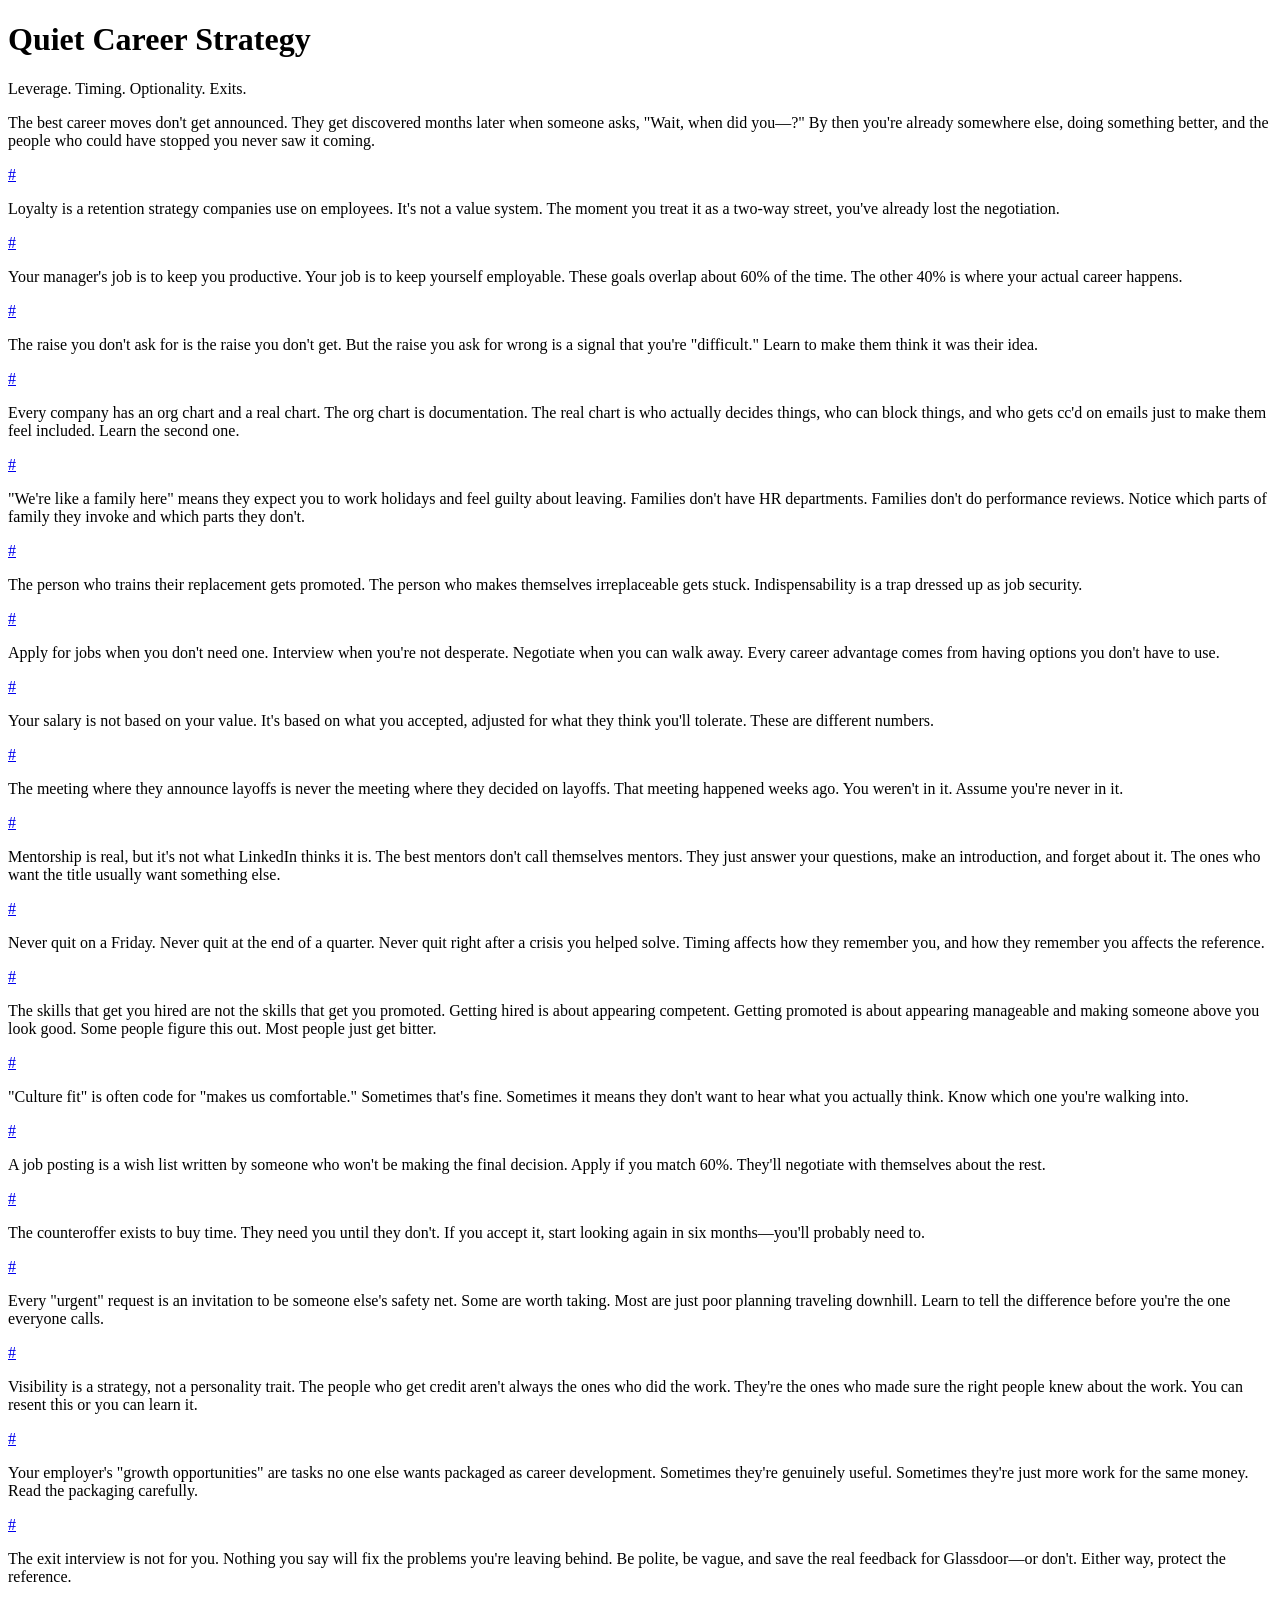
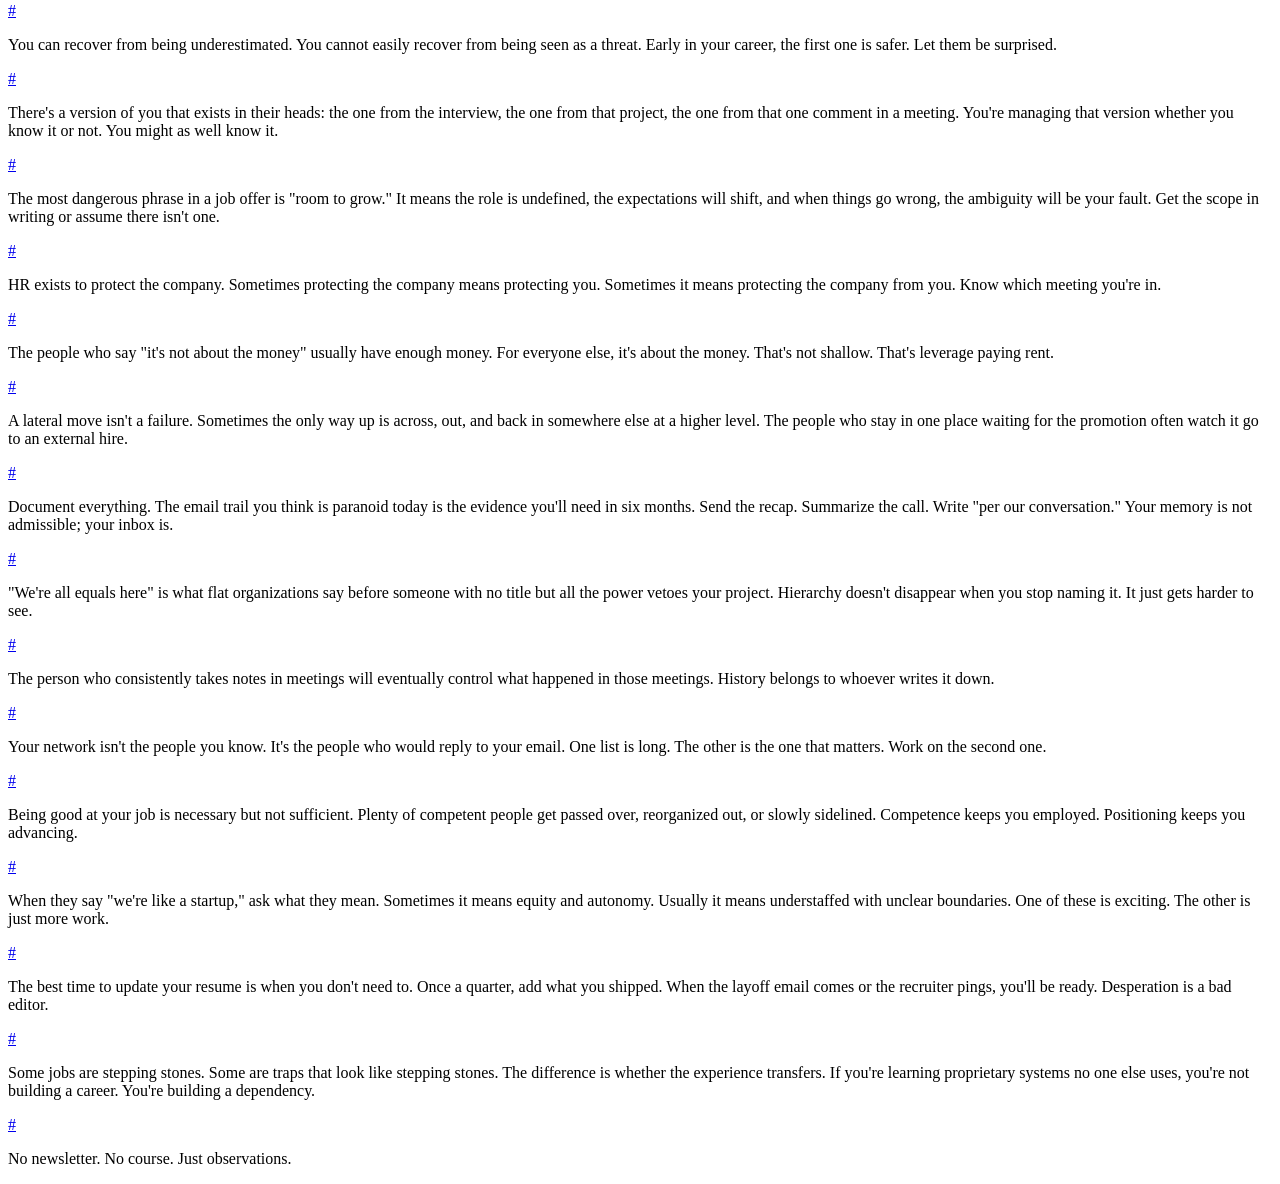
==== career/index.html @ d344ba10 "launch" ====
<!DOCTYPE html>
<html lang="en">
<head>
    <meta charset="UTF-8">
    <meta name="viewport" content="width=device-width, initial-scale=1.0">
    <meta name="description" content="Micro-essays on navigating careers without performative ambition.">
    <title>Quiet Career Strategy</title>
    <link rel="stylesheet" href="css/style.css">
</head>
<body>
    <header>
        <h1>Quiet Career Strategy</h1>
        <p class="tagline">Leverage. Timing. Optionality. Exits.</p>
    </header>

    <main>
        <article id="1">
            <p>The best career moves don't get announced. They get discovered months later when someone asks, "Wait, when did you—?" By then you're already somewhere else, doing something better, and the people who could have stopped you never saw it coming.</p>
            <a class="permalink" href="#1" title="Copy link">#</a>
        </article>

        <article id="2">
            <p>Loyalty is a retention strategy companies use on employees. It's not a value system. The moment you treat it as a two-way street, you've already lost the negotiation.</p>
            <a class="permalink" href="#2" title="Copy link">#</a>
        </article>

        <article id="3">
            <p>Your manager's job is to keep you productive. Your job is to keep yourself employable. These goals overlap about 60% of the time. The other 40% is where your actual career happens.</p>
            <a class="permalink" href="#3" title="Copy link">#</a>
        </article>

        <article id="4">
            <p>The raise you don't ask for is the raise you don't get. But the raise you ask for wrong is a signal that you're "difficult." Learn to make them think it was their idea.</p>
            <a class="permalink" href="#4" title="Copy link">#</a>
        </article>

        <article id="5">
            <p>Every company has an org chart and a real chart. The org chart is documentation. The real chart is who actually decides things, who can block things, and who gets cc'd on emails just to make them feel included. Learn the second one.</p>
            <a class="permalink" href="#5" title="Copy link">#</a>
        </article>

        <article id="6">
            <p>"We're like a family here" means they expect you to work holidays and feel guilty about leaving. Families don't have HR departments. Families don't do performance reviews. Notice which parts of family they invoke and which parts they don't.</p>
            <a class="permalink" href="#6" title="Copy link">#</a>
        </article>

        <article id="7">
            <p>The person who trains their replacement gets promoted. The person who makes themselves irreplaceable gets stuck. Indispensability is a trap dressed up as job security.</p>
            <a class="permalink" href="#7" title="Copy link">#</a>
        </article>

        <article id="8">
            <p>Apply for jobs when you don't need one. Interview when you're not desperate. Negotiate when you can walk away. Every career advantage comes from having options you don't have to use.</p>
            <a class="permalink" href="#8" title="Copy link">#</a>
        </article>

        <article id="9">
            <p>Your salary is not based on your value. It's based on what you accepted, adjusted for what they think you'll tolerate. These are different numbers.</p>
            <a class="permalink" href="#9" title="Copy link">#</a>
        </article>

        <article id="10">
            <p>The meeting where they announce layoffs is never the meeting where they decided on layoffs. That meeting happened weeks ago. You weren't in it. Assume you're never in it.</p>
            <a class="permalink" href="#10" title="Copy link">#</a>
        </article>

        <article id="11">
            <p>Mentorship is real, but it's not what LinkedIn thinks it is. The best mentors don't call themselves mentors. They just answer your questions, make an introduction, and forget about it. The ones who want the title usually want something else.</p>
            <a class="permalink" href="#11" title="Copy link">#</a>
        </article>

        <article id="12">
            <p>Never quit on a Friday. Never quit at the end of a quarter. Never quit right after a crisis you helped solve. Timing affects how they remember you, and how they remember you affects the reference.</p>
            <a class="permalink" href="#12" title="Copy link">#</a>
        </article>

        <article id="13">
            <p>The skills that get you hired are not the skills that get you promoted. Getting hired is about appearing competent. Getting promoted is about appearing manageable and making someone above you look good. Some people figure this out. Most people just get bitter.</p>
            <a class="permalink" href="#13" title="Copy link">#</a>
        </article>

        <article id="14">
            <p>"Culture fit" is often code for "makes us comfortable." Sometimes that's fine. Sometimes it means they don't want to hear what you actually think. Know which one you're walking into.</p>
            <a class="permalink" href="#14" title="Copy link">#</a>
        </article>

        <article id="15">
            <p>A job posting is a wish list written by someone who won't be making the final decision. Apply if you match 60%. They'll negotiate with themselves about the rest.</p>
            <a class="permalink" href="#15" title="Copy link">#</a>
        </article>

        <article id="16">
            <p>The counteroffer exists to buy time. They need you until they don't. If you accept it, start looking again in six months—you'll probably need to.</p>
            <a class="permalink" href="#16" title="Copy link">#</a>
        </article>

        <article id="17">
            <p>Every "urgent" request is an invitation to be someone else's safety net. Some are worth taking. Most are just poor planning traveling downhill. Learn to tell the difference before you're the one everyone calls.</p>
            <a class="permalink" href="#17" title="Copy link">#</a>
        </article>

        <article id="18">
            <p>Visibility is a strategy, not a personality trait. The people who get credit aren't always the ones who did the work. They're the ones who made sure the right people knew about the work. You can resent this or you can learn it.</p>
            <a class="permalink" href="#18" title="Copy link">#</a>
        </article>

        <article id="19">
            <p>Your employer's "growth opportunities" are tasks no one else wants packaged as career development. Sometimes they're genuinely useful. Sometimes they're just more work for the same money. Read the packaging carefully.</p>
            <a class="permalink" href="#19" title="Copy link">#</a>
        </article>

        <article id="20">
            <p>The exit interview is not for you. Nothing you say will fix the problems you're leaving behind. Be polite, be vague, and save the real feedback for Glassdoor—or don't. Either way, protect the reference.</p>
            <a class="permalink" href="#20" title="Copy link">#</a>
        </article>

        <article id="21">
            <p>You can recover from being underestimated. You cannot easily recover from being seen as a threat. Early in your career, the first one is safer. Let them be surprised.</p>
            <a class="permalink" href="#21" title="Copy link">#</a>
        </article>

        <article id="22">
            <p>There's a version of you that exists in their heads: the one from the interview, the one from that project, the one from that one comment in a meeting. You're managing that version whether you know it or not. You might as well know it.</p>
            <a class="permalink" href="#22" title="Copy link">#</a>
        </article>

        <article id="23">
            <p>The most dangerous phrase in a job offer is "room to grow." It means the role is undefined, the expectations will shift, and when things go wrong, the ambiguity will be your fault. Get the scope in writing or assume there isn't one.</p>
            <a class="permalink" href="#23" title="Copy link">#</a>
        </article>

        <article id="24">
            <p>HR exists to protect the company. Sometimes protecting the company means protecting you. Sometimes it means protecting the company from you. Know which meeting you're in.</p>
            <a class="permalink" href="#24" title="Copy link">#</a>
        </article>

        <article id="25">
            <p>The people who say "it's not about the money" usually have enough money. For everyone else, it's about the money. That's not shallow. That's leverage paying rent.</p>
            <a class="permalink" href="#25" title="Copy link">#</a>
        </article>

        <article id="26">
            <p>A lateral move isn't a failure. Sometimes the only way up is across, out, and back in somewhere else at a higher level. The people who stay in one place waiting for the promotion often watch it go to an external hire.</p>
            <a class="permalink" href="#26" title="Copy link">#</a>
        </article>

        <article id="27">
            <p>Document everything. The email trail you think is paranoid today is the evidence you'll need in six months. Send the recap. Summarize the call. Write "per our conversation." Your memory is not admissible; your inbox is.</p>
            <a class="permalink" href="#27" title="Copy link">#</a>
        </article>

        <article id="28">
            <p>"We're all equals here" is what flat organizations say before someone with no title but all the power vetoes your project. Hierarchy doesn't disappear when you stop naming it. It just gets harder to see.</p>
            <a class="permalink" href="#28" title="Copy link">#</a>
        </article>

        <article id="29">
            <p>The person who consistently takes notes in meetings will eventually control what happened in those meetings. History belongs to whoever writes it down.</p>
            <a class="permalink" href="#29" title="Copy link">#</a>
        </article>

        <article id="30">
            <p>Your network isn't the people you know. It's the people who would reply to your email. One list is long. The other is the one that matters. Work on the second one.</p>
            <a class="permalink" href="#30" title="Copy link">#</a>
        </article>

        <article id="31">
            <p>Being good at your job is necessary but not sufficient. Plenty of competent people get passed over, reorganized out, or slowly sidelined. Competence keeps you employed. Positioning keeps you advancing.</p>
            <a class="permalink" href="#31" title="Copy link">#</a>
        </article>

        <article id="32">
            <p>When they say "we're like a startup," ask what they mean. Sometimes it means equity and autonomy. Usually it means understaffed with unclear boundaries. One of these is exciting. The other is just more work.</p>
            <a class="permalink" href="#32" title="Copy link">#</a>
        </article>

        <article id="33">
            <p>The best time to update your resume is when you don't need to. Once a quarter, add what you shipped. When the layoff email comes or the recruiter pings, you'll be ready. Desperation is a bad editor.</p>
            <a class="permalink" href="#33" title="Copy link">#</a>
        </article>

        <article id="34">
            <p>Some jobs are stepping stones. Some are traps that look like stepping stones. The difference is whether the experience transfers. If you're learning proprietary systems no one else uses, you're not building a career. You're building a dependency.</p>
            <a class="permalink" href="#34" title="Copy link">#</a>
        </article>
    </main>

    <footer>
        <p>No newsletter. No course. Just observations.</p>
    </footer>

    <script src="js/main.js"></script>
</body>
</html>
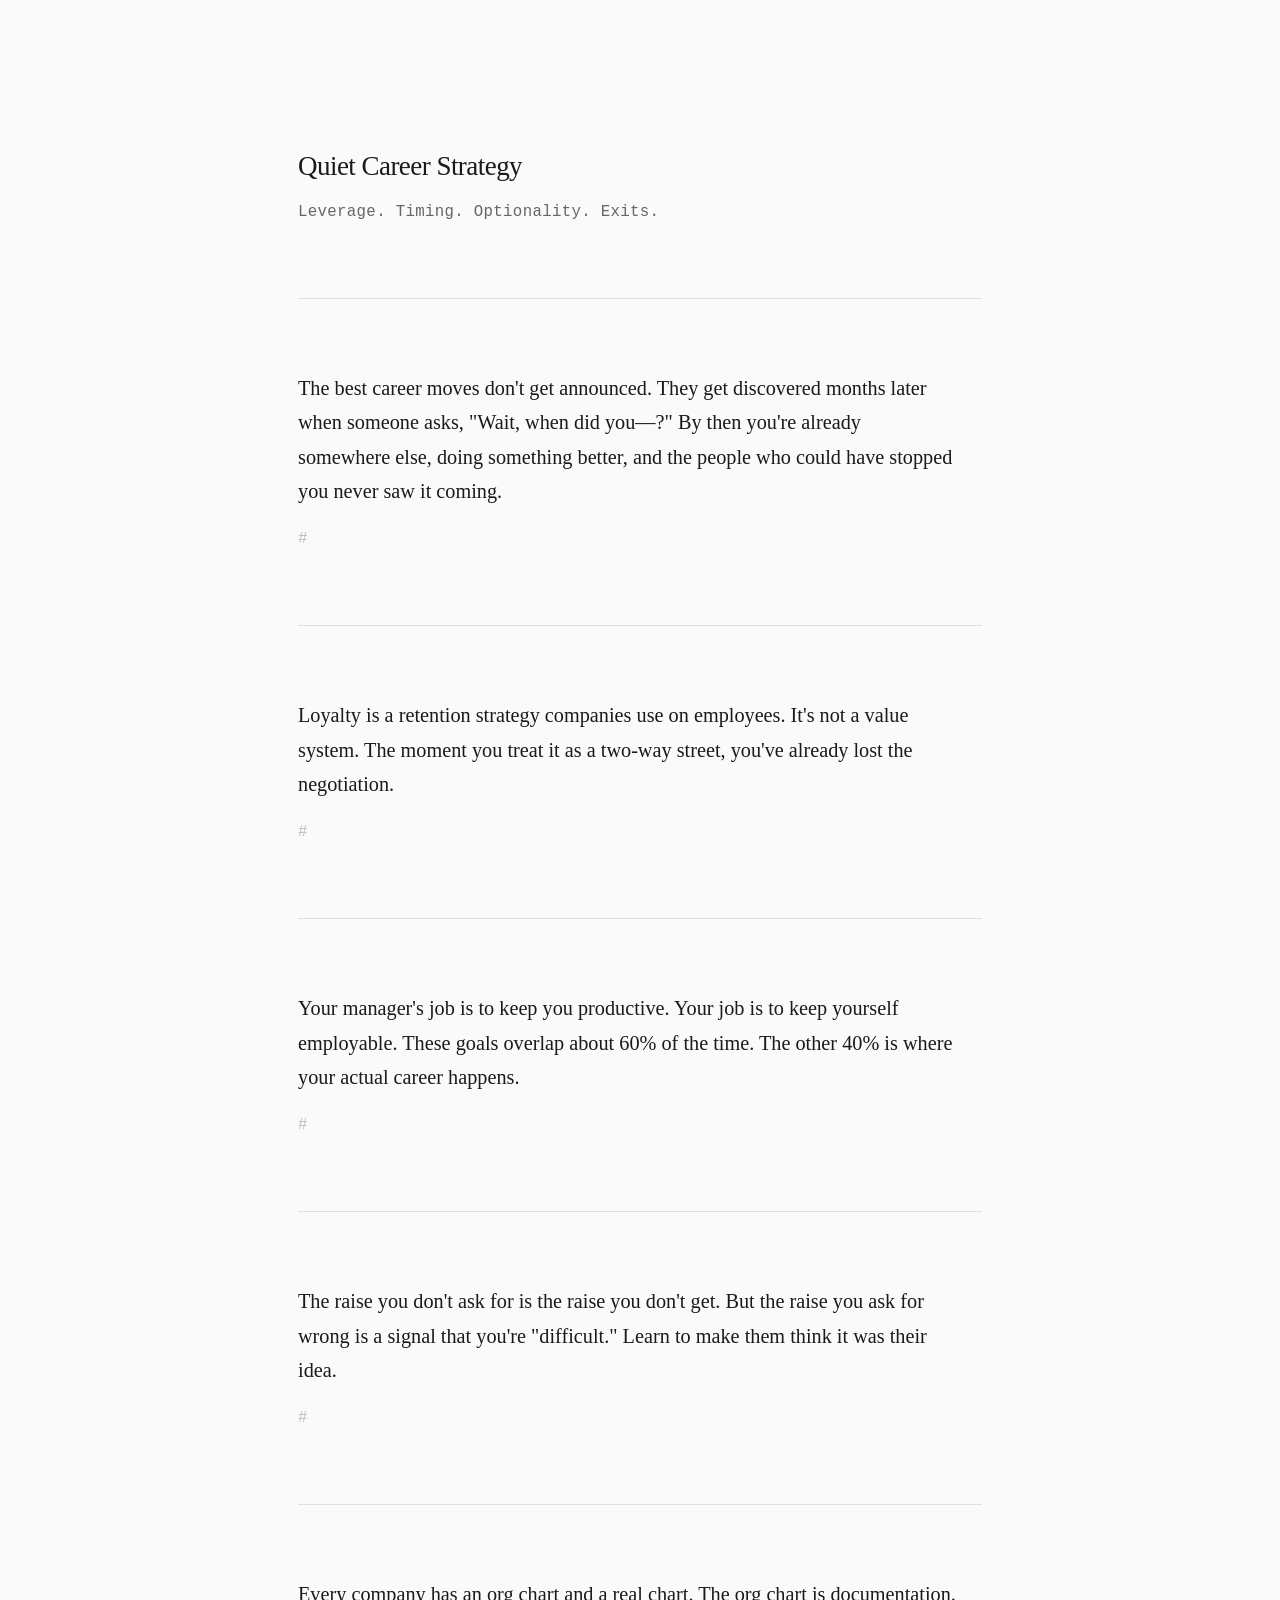
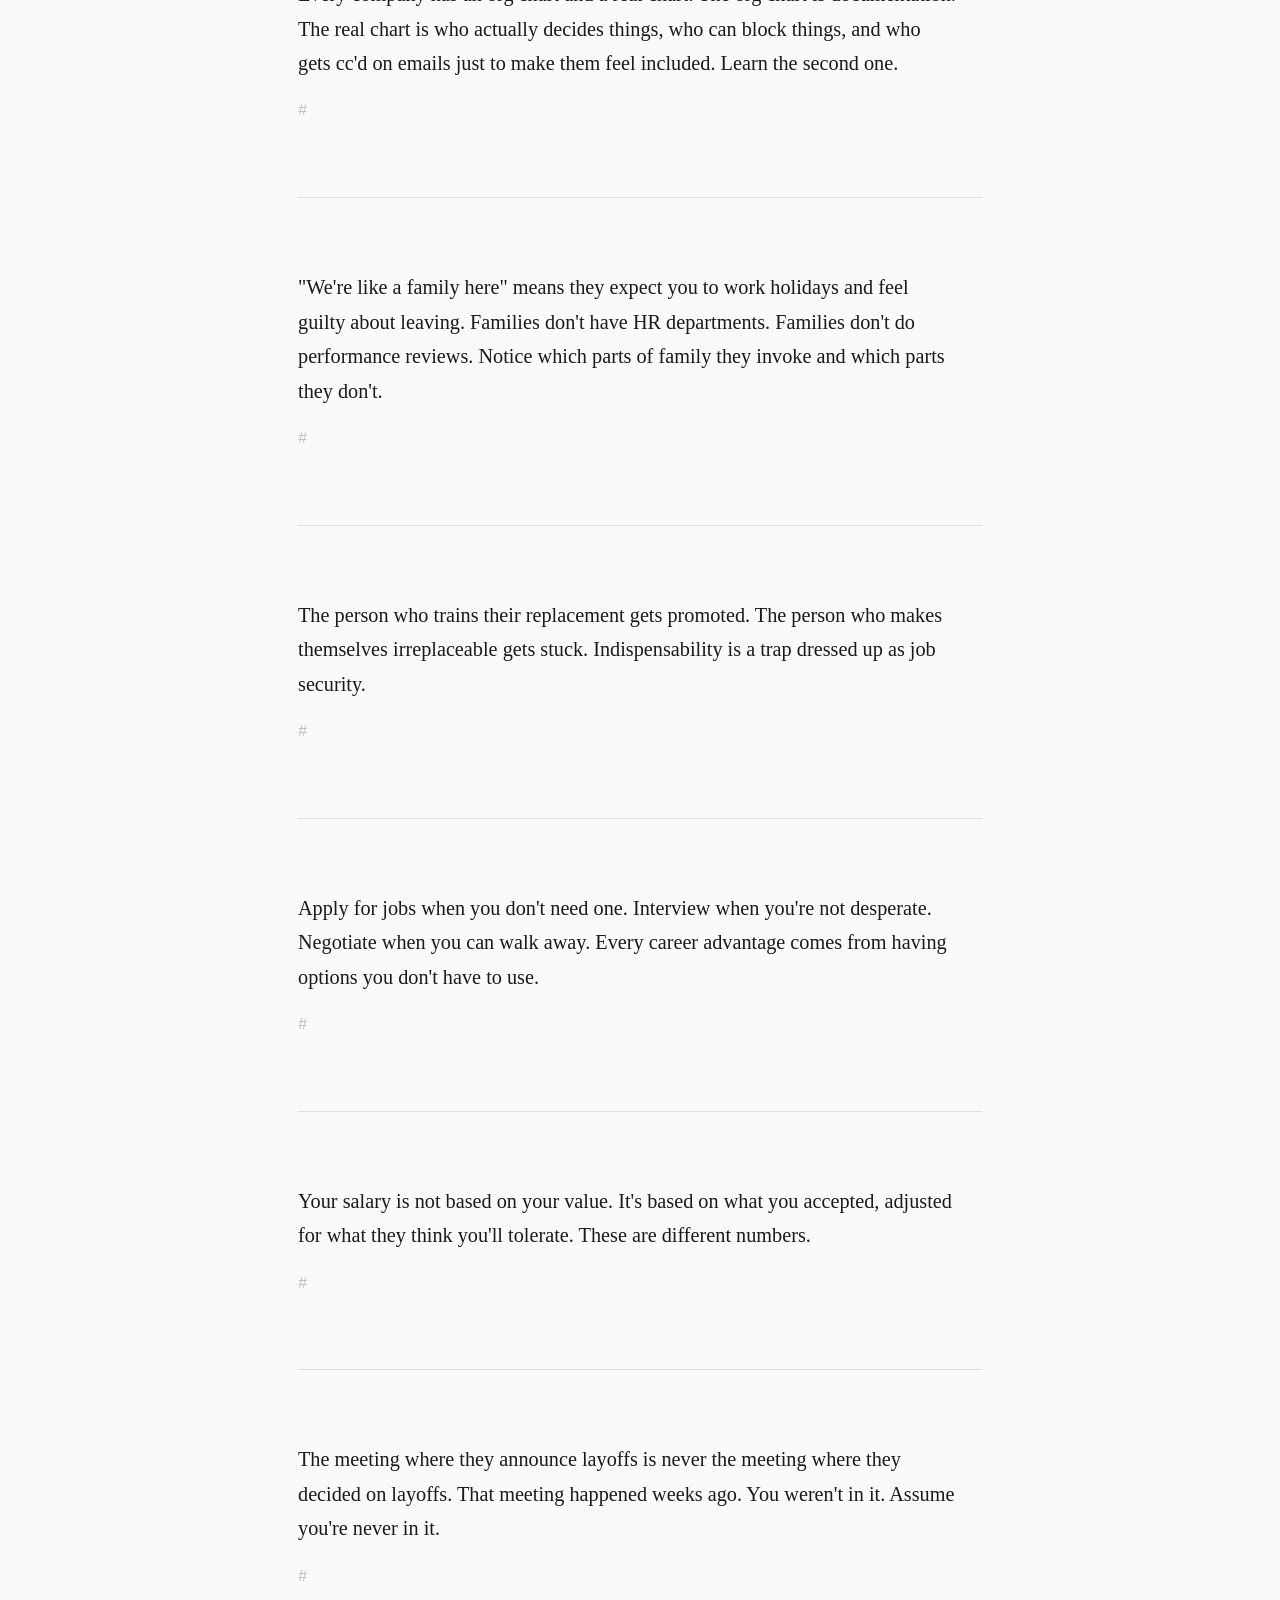
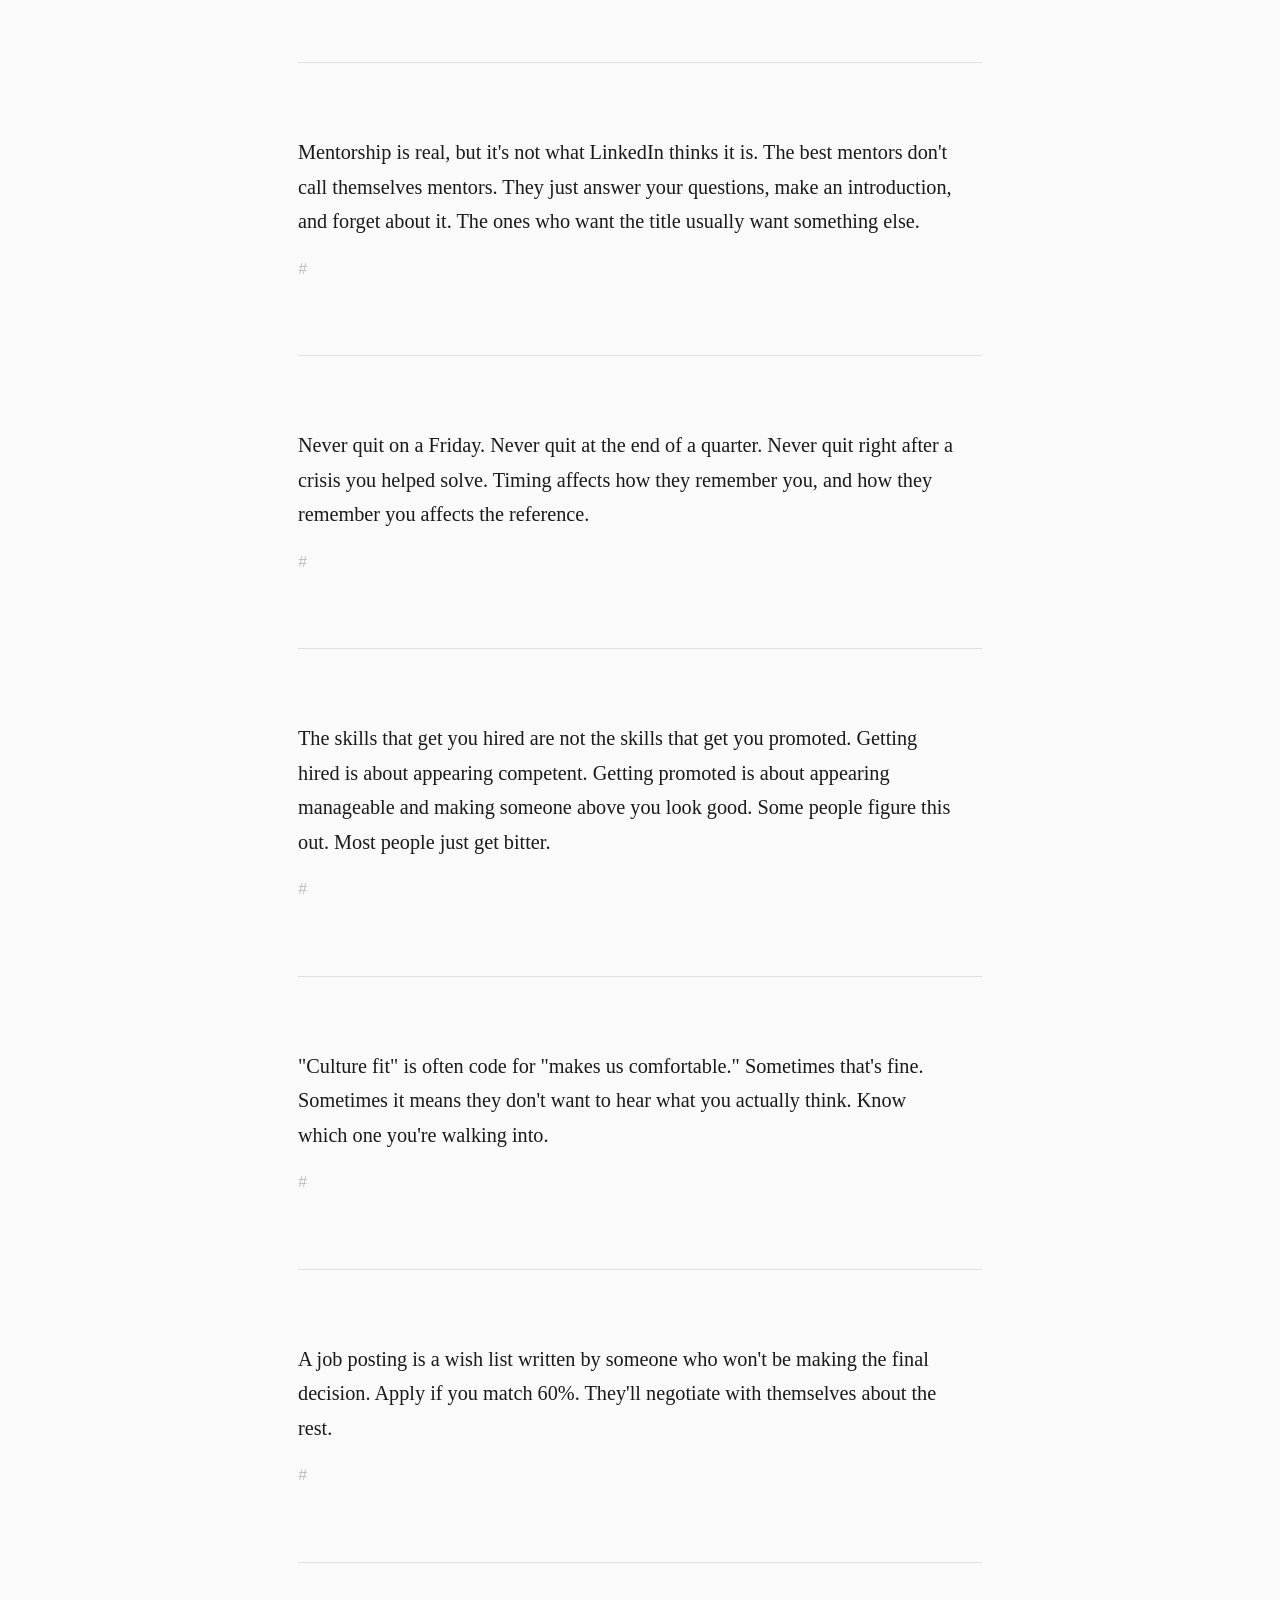
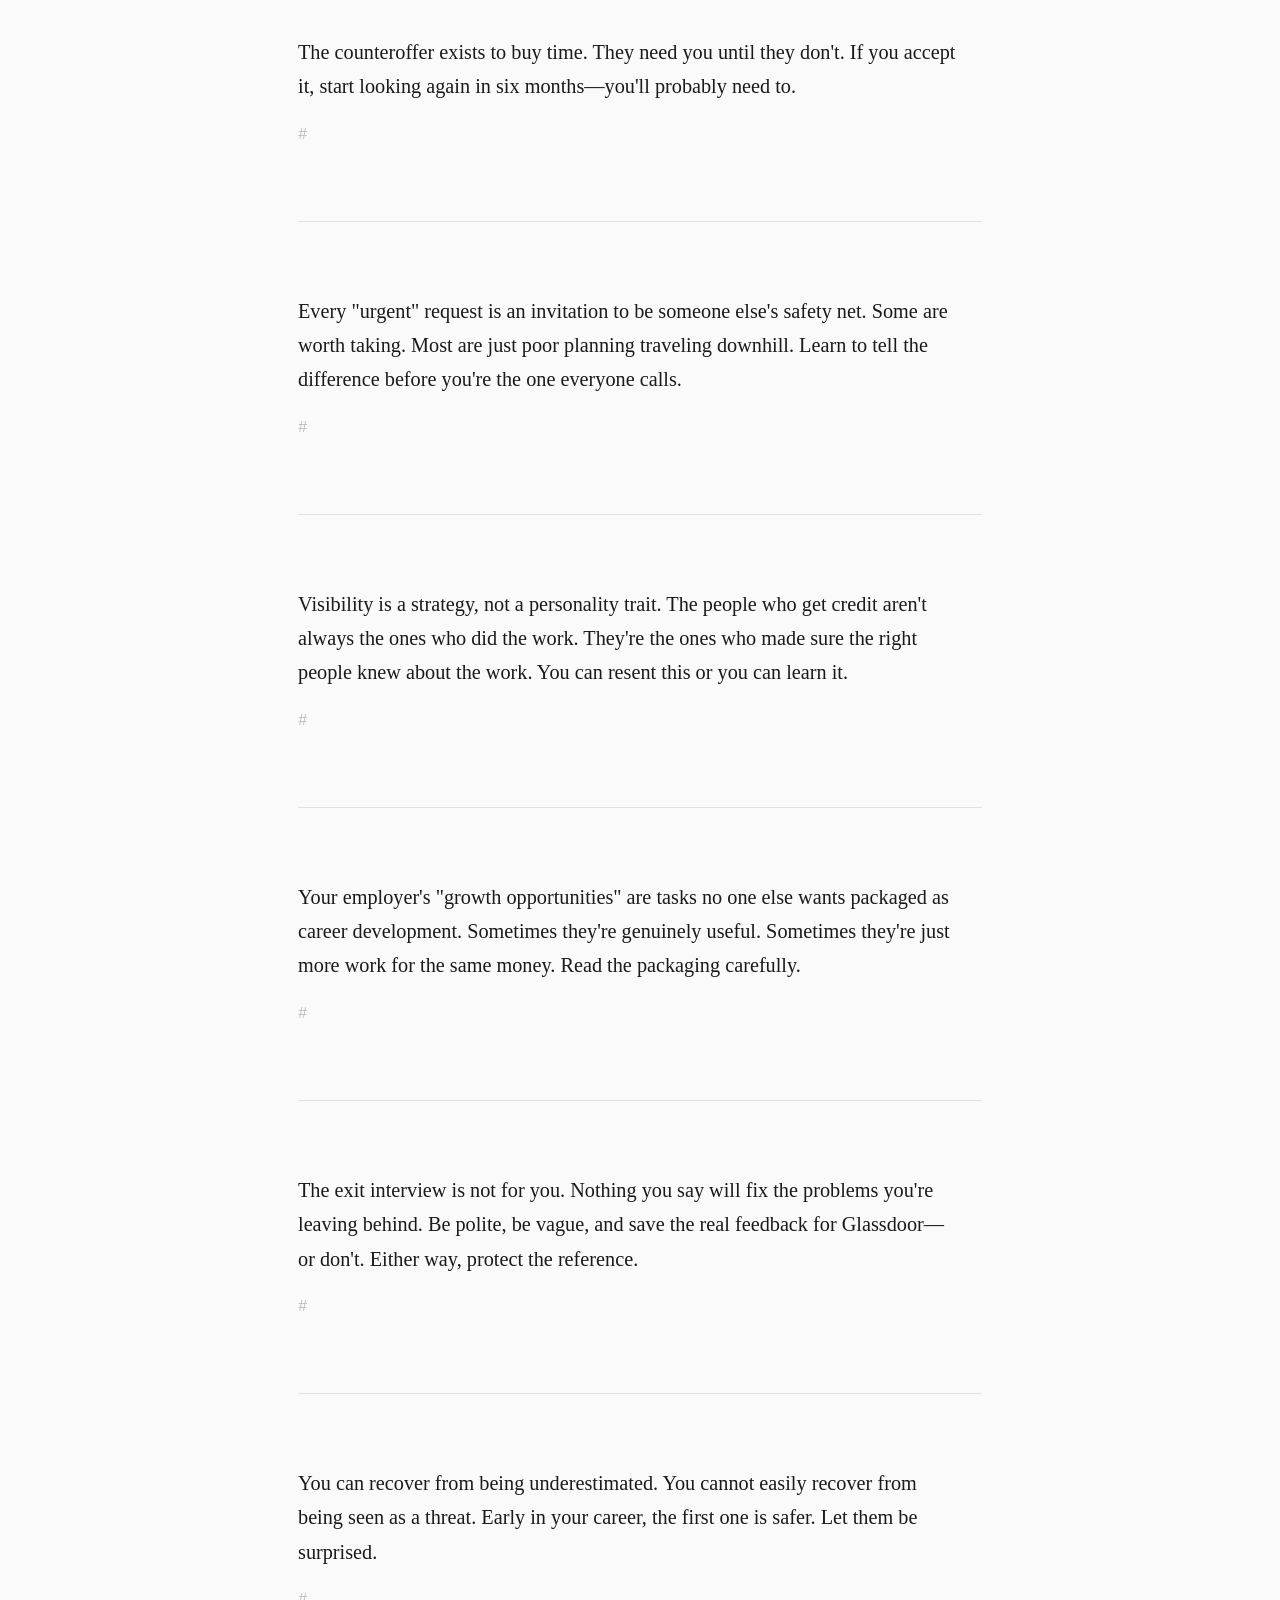
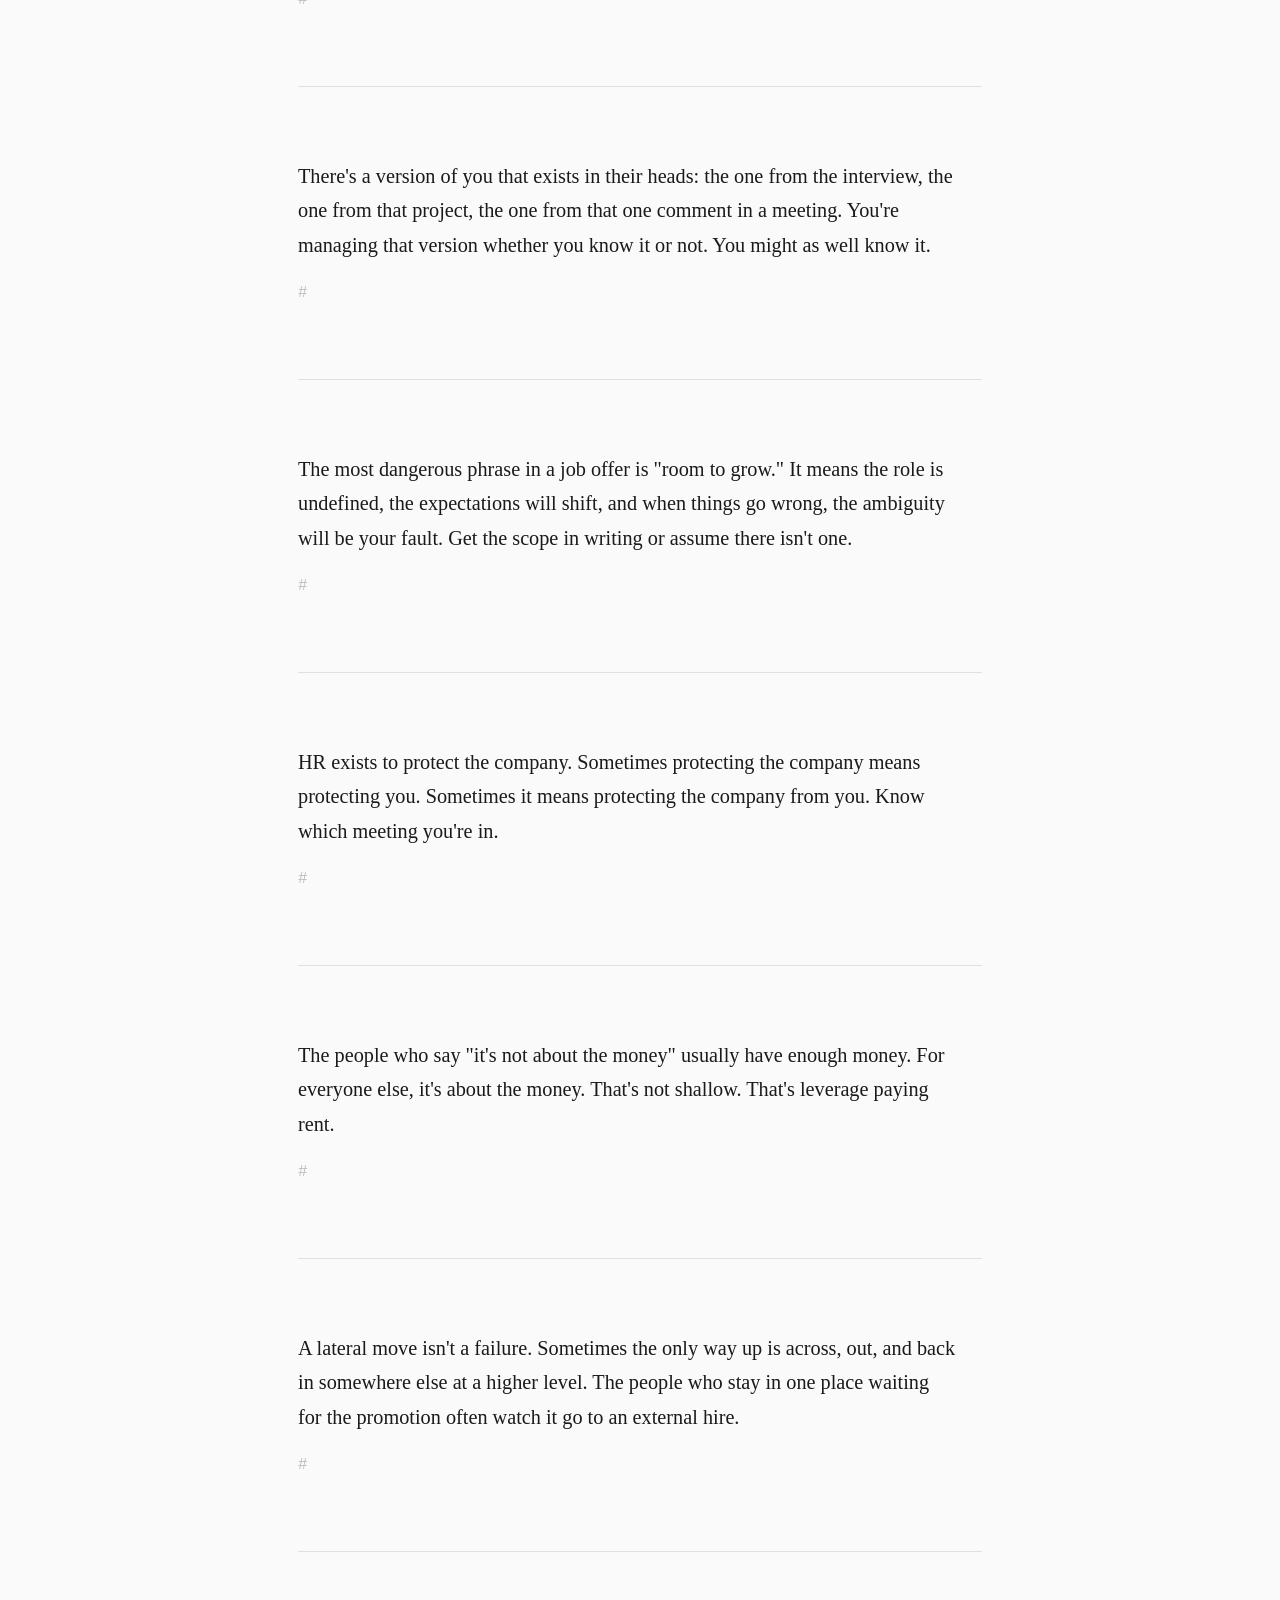
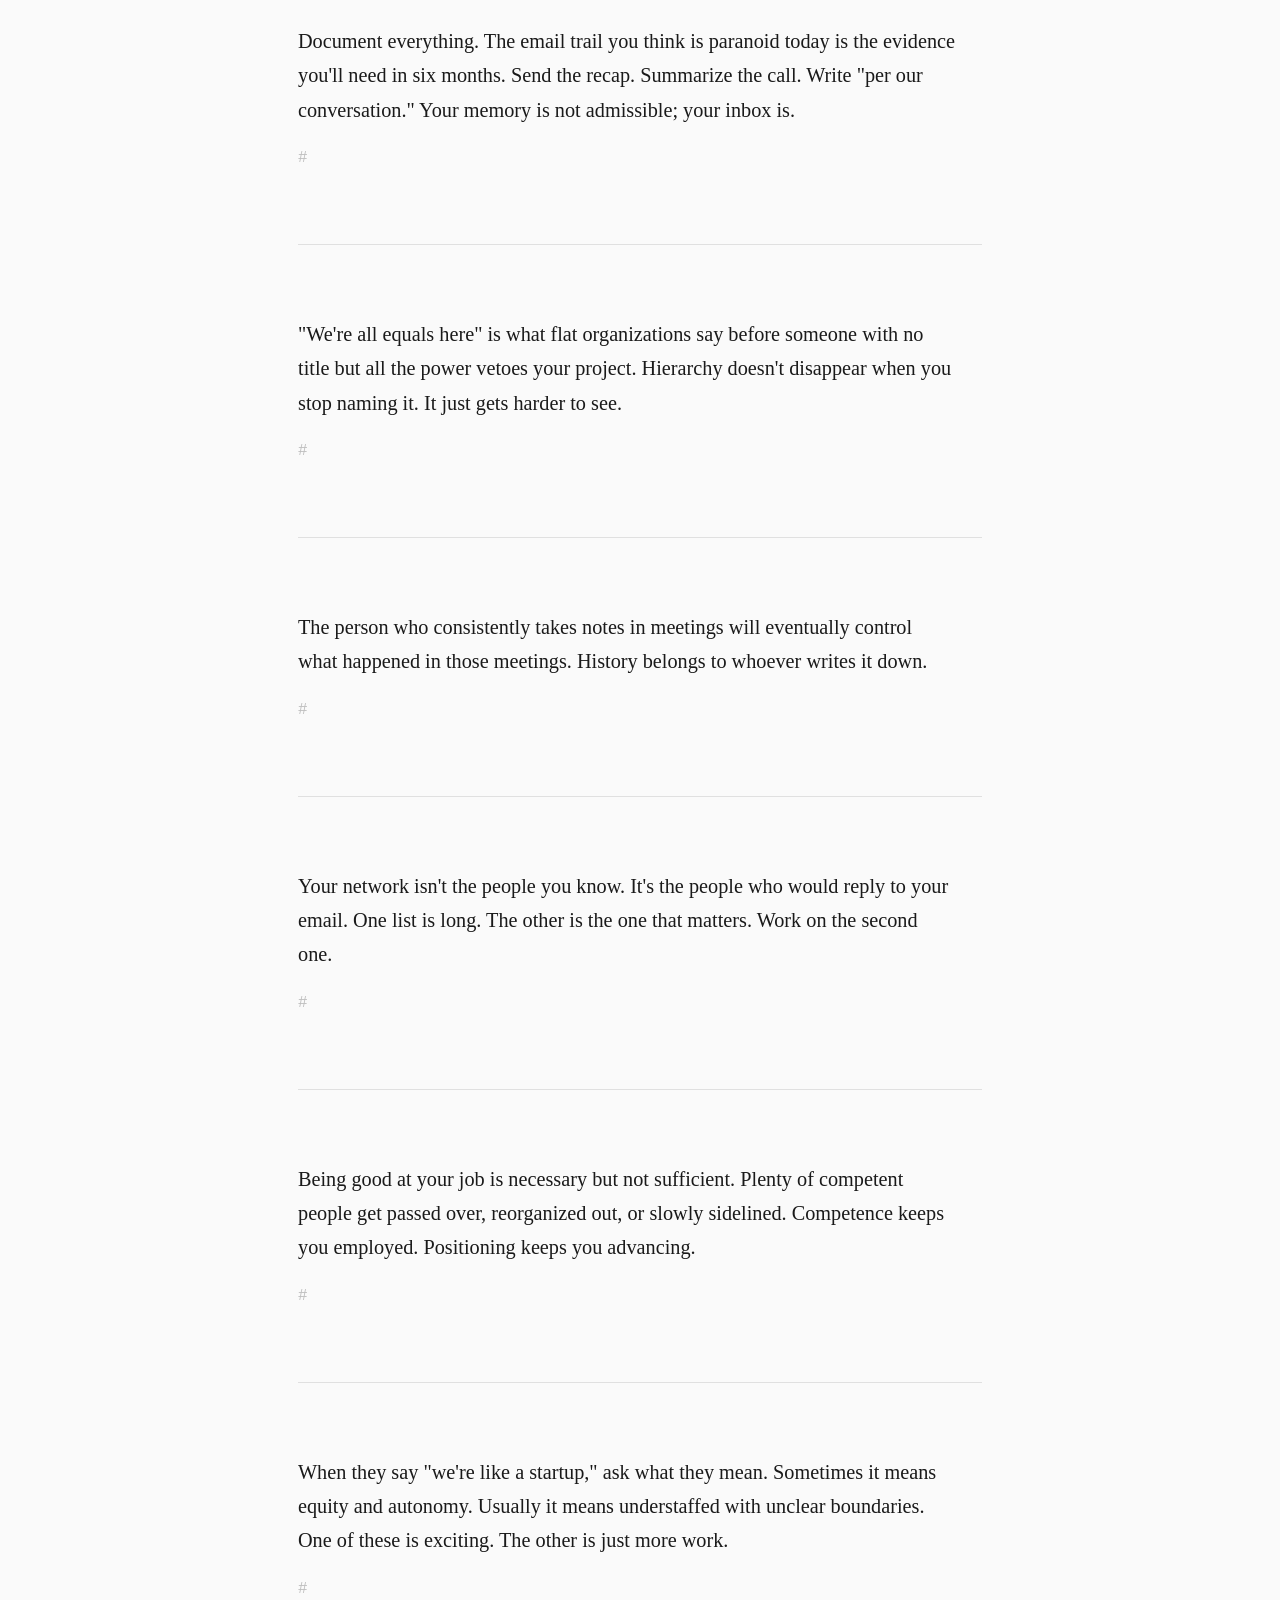
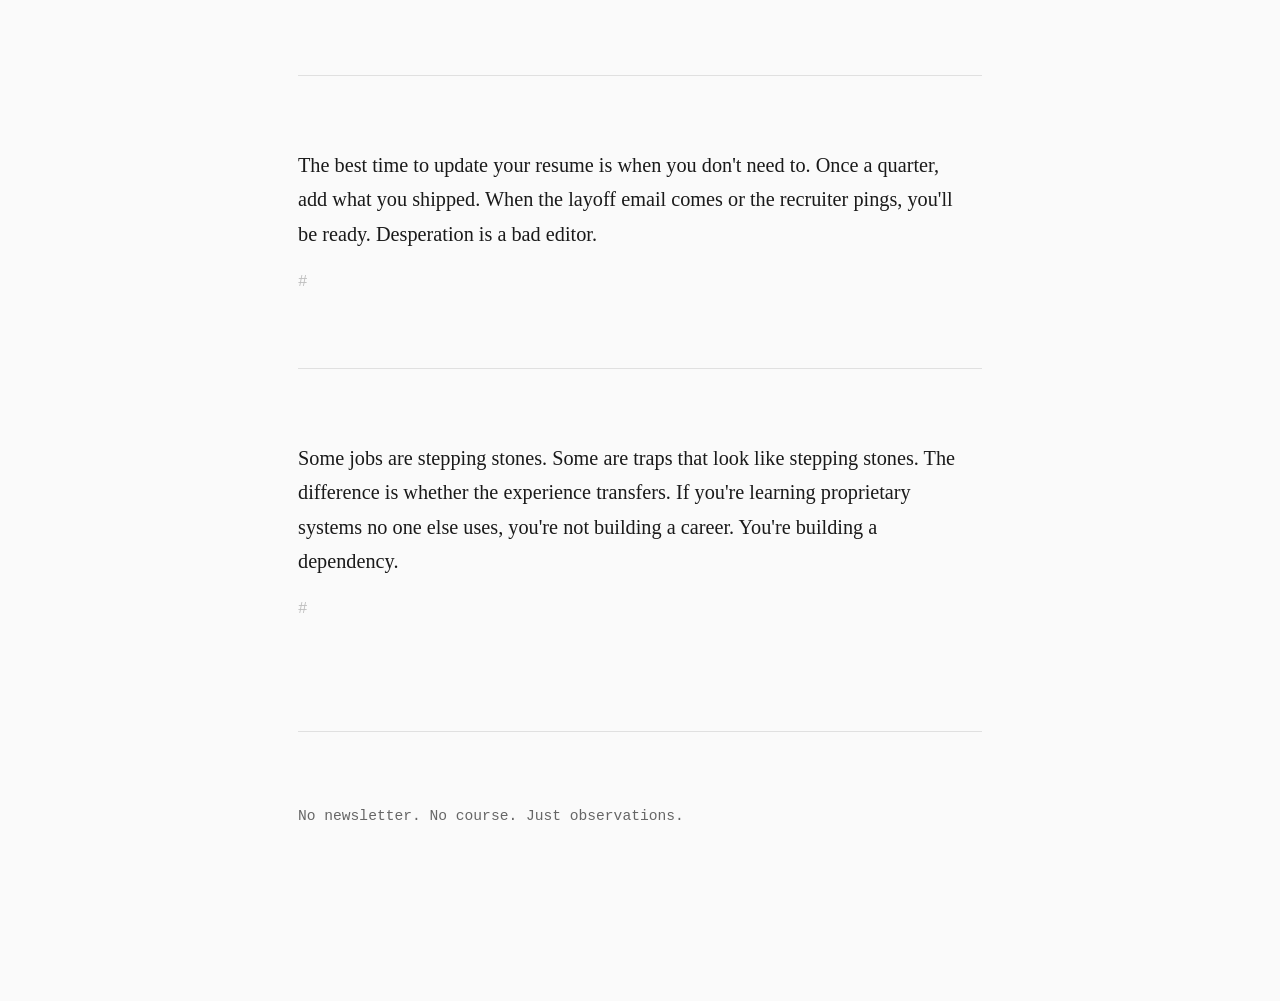
==== commit ff753667: "Update index.html" ====
--- a/career/index.html
+++ b/career/index.html
@@ -5,7 +5,7 @@
     <meta name="viewport" content="width=device-width, initial-scale=1.0">
     <meta name="description" content="Micro-essays on navigating careers without performative ambition.">
     <title>Quiet Career Strategy</title>
-    <link rel="stylesheet" href="css/style.css">
+    <link rel="stylesheet" href="style.css">
 </head>
 <body>
     <header>
@@ -189,6 +189,6 @@
         <p>No newsletter. No course. Just observations.</p>
     </footer>
 
-    <script src="js/main.js"></script>
+    <script src="main.js"></script>
 </body>
 </html>
--- a/career/style.css
+++ b/career/style.css
@@ -0,0 +1,204 @@
+/* Base reset and box model */
+*,
+*::before,
+*::after {
+    box-sizing: border-box;
+    margin: 0;
+    padding: 0;
+}
+
+/* Root variables */
+:root {
+    --color-bg: #fafafa;
+    --color-text: #1a1a1a;
+    --color-text-muted: #666;
+    --color-border: #e0e0e0;
+    --color-accent: #1a1a1a;
+    
+    --font-body: 'Georgia', 'Times New Roman', serif;
+    --font-mono: 'SF Mono', 'Monaco', 'Inconsolata', monospace;
+    
+    --space-xs: 0.5rem;
+    --space-sm: 1rem;
+    --space-md: 2rem;
+    --space-lg: 4rem;
+    --space-xl: 6rem;
+    
+    --max-width: 38rem;
+    --line-height: 1.7;
+}
+
+/* Base styles */
+html {
+    font-size: 18px;
+    -webkit-font-smoothing: antialiased;
+    -moz-osx-font-smoothing: grayscale;
+}
+
+body {
+    font-family: var(--font-body);
+    line-height: var(--line-height);
+    color: var(--color-text);
+    background-color: var(--color-bg);
+    padding: var(--space-md);
+    min-height: 100vh;
+}
+
+/* Layout */
+header,
+main,
+footer {
+    max-width: var(--max-width);
+    margin-left: auto;
+    margin-right: auto;
+}
+
+/* Header */
+header {
+    padding-top: var(--space-xl);
+    padding-bottom: var(--space-lg);
+    border-bottom: 1px solid var(--color-border);
+    margin-bottom: var(--space-lg);
+}
+
+header h1 {
+    font-size: 1.5rem;
+    font-weight: 400;
+    letter-spacing: -0.02em;
+    margin-bottom: var(--space-xs);
+}
+
+.tagline {
+    font-size: 0.875rem;
+    color: var(--color-text-muted);
+    font-family: var(--font-mono);
+    letter-spacing: 0.02em;
+}
+
+/* Articles */
+main {
+    display: flex;
+    flex-direction: column;
+    gap: var(--space-lg);
+}
+
+article {
+    padding-bottom: var(--space-lg);
+    border-bottom: 1px solid var(--color-border);
+}
+
+article:last-of-type {
+    border-bottom: none;
+}
+
+article p {
+    font-size: 1.125rem;
+    max-width: 65ch;
+}
+
+/* Permalink */
+.permalink {
+    display: inline-block;
+    margin-top: var(--space-sm);
+    font-family: var(--font-mono);
+    font-size: 0.875rem;
+    color: var(--color-text-muted);
+    text-decoration: none;
+    opacity: 0.4;
+    transition: opacity 0.15s ease;
+}
+
+.permalink:hover {
+    opacity: 1;
+}
+
+.permalink.copied {
+    opacity: 1;
+}
+
+.permalink.copied::after {
+    content: ' copied';
+    font-size: 0.75rem;
+}
+
+/* Target highlight */
+article:target {
+    background-color: rgba(0, 0, 0, 0.02);
+    margin-left: calc(var(--space-sm) * -1);
+    margin-right: calc(var(--space-sm) * -1);
+    padding-left: var(--space-sm);
+    padding-right: var(--space-sm);
+    padding-top: var(--space-sm);
+    border-radius: 2px;
+}
+
+article:target .permalink {
+    opacity: 1;
+}
+
+/* Footer */
+footer {
+    padding-top: var(--space-lg);
+    padding-bottom: var(--space-xl);
+    margin-top: var(--space-md);
+    border-top: 1px solid var(--color-border);
+}
+
+footer p {
+    font-size: 0.8125rem;
+    color: var(--color-text-muted);
+    font-family: var(--font-mono);
+}
+
+/* Selection */
+::selection {
+    background-color: var(--color-text);
+    color: var(--color-bg);
+}
+
+/* Responsive adjustments */
+@media (max-width: 600px) {
+    html {
+        font-size: 16px;
+    }
+    
+    body {
+        padding: var(--space-sm);
+    }
+    
+    header {
+        padding-top: var(--space-lg);
+        padding-bottom: var(--space-md);
+        margin-bottom: var(--space-md);
+    }
+    
+    main {
+        gap: var(--space-md);
+    }
+    
+    article {
+        padding-bottom: var(--space-md);
+    }
+    
+    footer {
+        padding-top: var(--space-md);
+        padding-bottom: var(--space-lg);
+    }
+}
+
+/* Print styles */
+@media print {
+    body {
+        background: white;
+        padding: 0;
+    }
+    
+    header,
+    footer {
+        border: none;
+    }
+    
+    article {
+        page-break-inside: avoid;
+    }
+}
